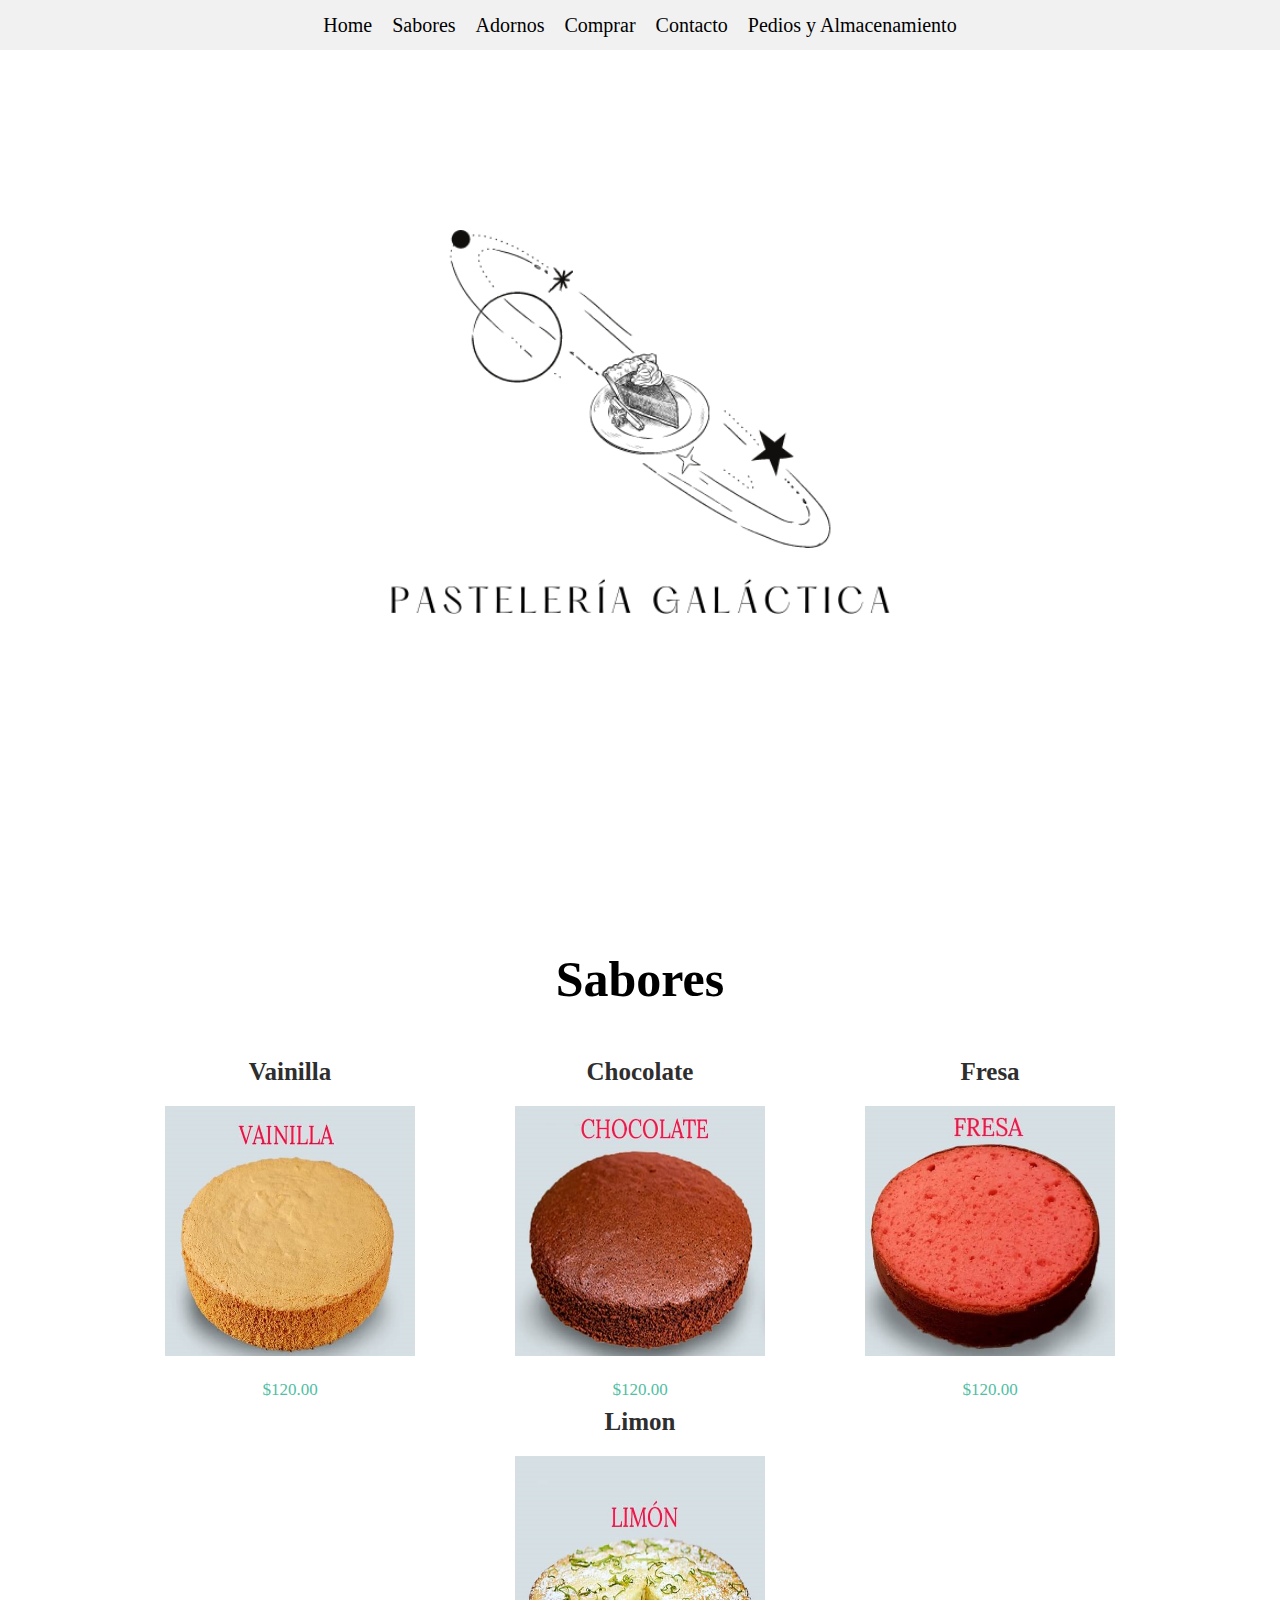
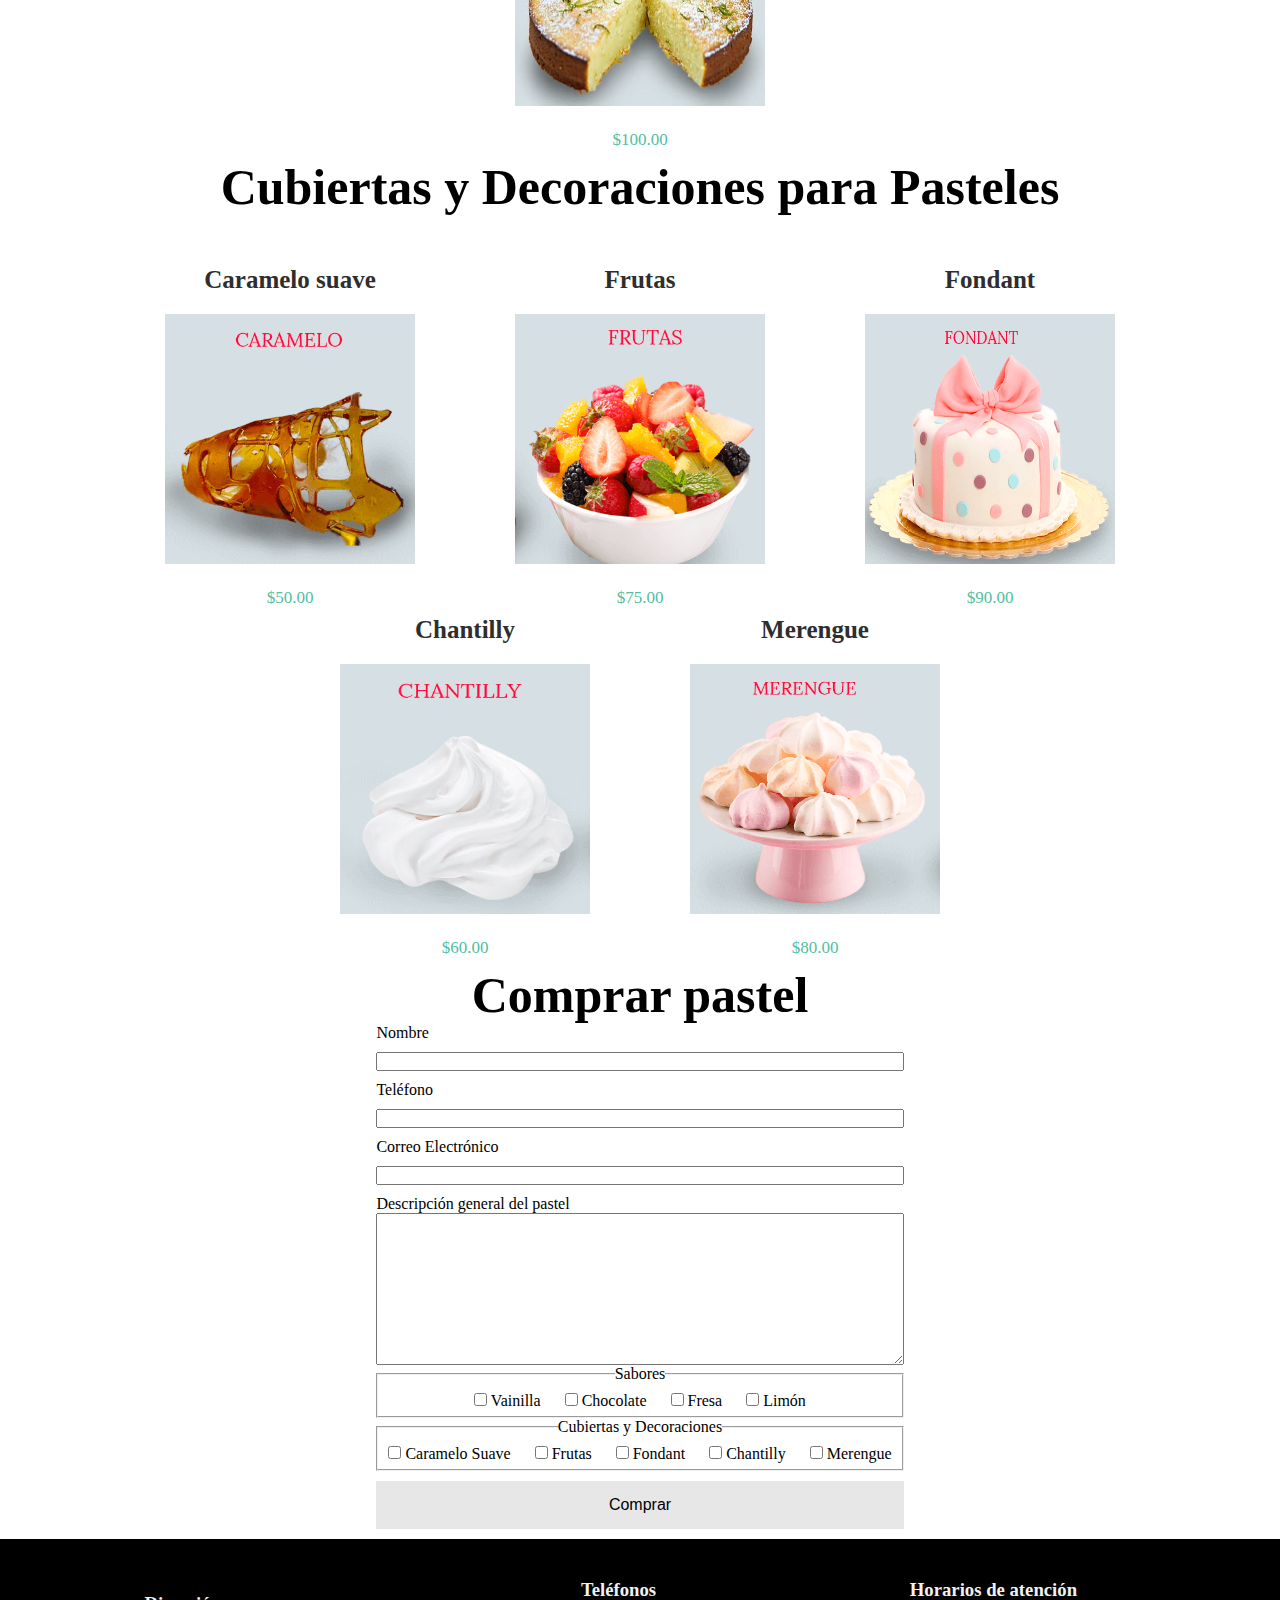
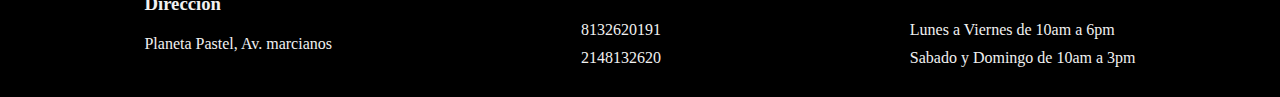
==== index.html @ 3a374e3c "Pastelería" ====
<!DOCTYPE html>
<html lang="en">
  <head>
    <meta charset="UTF-8" />
    <meta http-equiv="X-UA-Compatible" content="IE=edge" />
    <meta name="viewport" content="width=device-width, initial-scale=1.0" />
    <title>Patelería Galáctica</title>

    <link rel="stylesheet" href="style.css" />
  </head>
  <body>
    <div class="menu" id="menu">
      <img src="./imagenes/menu.png" alt="" class="icon-menu" />
    </div>
    <header class="header">
      <div>
        <nav class="navbar" id="navbar">
          <a class="btn-menu" href="#">Home</a>
          <a class="btn-menu" href="#sabores">Sabores</a>
          <a class="btn-menu" href="#decoraciones">Adornos</a>
          <a class="btn-menu" href="#comprar">Comprar</a>
          <a class="btn-menu" href="#contacto">Contacto</a>
          <a href="./datos.html">Pedios y Almacenamiento</a>
        </nav>
      </div>
      <div class="imagenes">
        <img
          src="./imagenes/Pastelería Galáctica.png"
          alt="logo"
          class="img-logo"
        />
      </div>
    </header>

    <main>
      <div id="sabores"></div>
      <div class="sabores">
        <h2>Sabores</h2>
        <section>
          <article>
            <h3>Vainilla</h3>
            <img src="./imagenes/vainilla.png" alt="Bizcocho de vainilla" />
            <p>$120.00</p>
          </article>
          <article>
            <h3>Chocolate</h3>
            <img src="./imagenes/chocolate.png" alt="Bizcocho de chocolate" />
            <p>$120.00</p>
          </article>
          <article>
            <h3>Fresa</h3>
            <img src="./imagenes/fresa.png" alt="Bizcocho de fresa" />
            <p>$120.00</p>
          </article>
          <article>
            <h3>Limon</h3>
            <img src="./imagenes/limon.png" alt="Bizcocho de limón" />
            <p>$100.00</p>
          </article>
        </section>
      </div>

      <div id="decoraciones"></div>
      <div class="decoraciones">
        <h2>Cubiertas y Decoraciones para Pasteles</h2>
        <section>
          <article>
            <h3>Caramelo suave</h3>
            <img src="./imagenes/caramelo.png" alt="Caramelo suave" />
            <p>$50.00</p>
          </article>
          <article>
            <h3>Frutas</h3>
            <img src="./imagenes/frutas.png" alt="Frutas" />
            <p>$75.00</p>
          </article>
          <article>
            <h3>Fondant</h3>
            <img src="./imagenes/fondant.png" alt="Fondant" />
            <p>$90.00</p>
          </article>
          <article>
            <h3>Chantilly</h3>
            <img src="./imagenes/chantilly.png" alt="Chantilly" />
            <p>$60.00</p>
          </article>
          <article>
            <h3>Merengue</h3>
            <img src="./imagenes/merengue.png" alt="Merengue" />
            <p>$80.00</p>
          </article>
        </section>
      </div>

      <div id="comprar"></div>
      <div class="comprar">
        <h2>Comprar pastel</h2>
        <form action="" class="formulario" onclick="handlePedido()">
          <label for="name">Nombre</label>
          <input type="text" name="name" id="name" />
          <label for="tel">Teléfono</label>
          <input type="tel" name="tel" id="tel" />
          <label for="email">Correo Electrónico</label>
          <input type="email" name="email" id="email" />
          <label for="descripcion">Descripción general del pastel</label>
          <textarea
            name="descripcion"
            id="descripcion"
            cols="30"
            rows="10"
          ></textarea>
          <fieldset class="inputs-checkbox">
            <legend>Sabores</legend>
            <input type="checkbox" name="sabores" id="vainilla" />
            <label for="vainilla">Vainilla</label>
            <input type="checkbox" name="sabores" id="chocolate" />
            <label for="chocolate">Chocolate</label>
            <input type="checkbox" name="sabores" id="fresa" />
            <label for="fresa">Fresa</label>
            <input type="checkbox" name="sabores" id="limon" />
            <label for="limon">Limón</label>
          </fieldset>
          <fieldset class="inputs-checkbox">
            <legend>Cubiertas y Decoraciones</legend>
            <input type="checkbox" name="decoraciones" id="caramelo" />
            <label for="caramelo">Caramelo Suave</label>
            <input type="checkbox" name="decoraciones" id="frutas" />
            <label for="frutas">Frutas</label>
            <input type="checkbox" name="decoraciones" id="fondant" />
            <label for="fondant">Fondant</label>
            <input type="checkbox" name="decoraciones" id="chantilly" />
            <label for="chantilly">Chantilly</label>
            <input type="checkbox" name="decoraciones" id="merengue" />
            <label for="merengue">Merengue</label>
          </fieldset>
          <input type="submit" value="Comprar" class="btn-submit" />
        </form>
      </div>
    </main>

    <footer id="contacto">
      <div class="direccion">
        <h3>Dirección</h3>
        <p>Planeta Pastel, Av. marcianos</p>
      </div>
      <div class="telefonos">
        <h3>Teléfonos</h3>
        <p>8132620191</p>
        <p>2148132620</p>
      </div>
      <div class="atencion">
        <h3>Horarios de atención</h3>
        <p>Lunes a Viernes de 10am a 6pm</p>
        <p>Sabado y Domingo de 10am a 3pm</p>
      </div>
    </footer>

    <script src="script.js"></script>
  </body>
</html>
---- style.css ----
* {
    margin: 0;
    padding: 0;
    box-sizing: border-box;
    scroll-behavior: smooth;
}

header {
    height: 100vh;
}

h2 {
    text-align: center;
    font-size: 50px;
}

.navbar {
    display: flex;
    justify-content: center;
    align-items: center;
    position: fixed;
    top: 0;
    overflow: hidden;
    height: 50px;
    background-color: #f1f1f1;
    width: 100%;
    z-index: 100;
}

.navbar a {
    margin: 0 10px;
    text-decoration: none;
    color: black;
    font-size: 20px;
}

.imagenes {
    height: 100vh;
    display: flex;
    justify-content: center;
    align-items: center;
}

.img-logo {
    width: 550px;
}

main {
    width: 100%;
    height: 100%;
}

section {
    display: flex;
    justify-content: center;
    align-items: center;
    flex-wrap: wrap;
}

section article {
    width: 250px;
    height: 250px;
    margin: 50px;
    text-align: center;
}

section article h3 {
    font-size: 25px;
    color: #2e2e2e;
}

section article p {
    font-size: 17px;
    color: #52bea4;
}

section article img {
    width: 250px;
    height: 250px;
    margin: 20px 0;
}

#sabores,
#decoraciones,
#comprar,
#cantidad,
#pedidos {
    width: 100%;
    height: 50px;
}

.comprar {
    width: 100%;
    display: flex;
    flex-direction: column;
    justify-content: center;
    align-items: center;
    padding: 0 20px;
}

.formulario {
    display: flex;
    flex-direction: column;
}

.formulario input {
    margin: 10px 0;
}

.inputs-checkbox {
    text-align: center;
}

.inputs-checkbox label {
    text-align: center;
    margin-right: 10px;
}

.inputs-checkbox input {
    text-align: center;
    margin-left: 10px;
}

.btn-submit {
    background-color: #e7e7e7;
    color: black;
    border: none;
    padding: 15px 32px;
    text-align: center;
    text-decoration: none;
    display: inline-block;
    font-size: 16px;
    cursor: pointer;
}

#contacto {
    height: 100%;
    padding: 20px;
    background-color: #000;
    color: #f1f1f1;
    display: flex;
    justify-content: space-around;
    align-items: center;
    flex-wrap: wrap;
}

#contacto div h3 {
    margin: 20px 0;
}

#contacto div p {
    margin: 10px 0;
}

.icon-menu {
    display: none;
    position: fixed;
    margin-top: 10px;
    margin-right: 10px;
    width: 25px;
    top: 0;
    right: 0;
    z-index: 1000;
}

.navbar.active {
    display: flex;
}

.pedidos, .cantidad-sabores, .cantidad-adornos {
    margin-bottom: 100px;
}

.pedidos article, .cantidad-sabores article, .cantidad-adornos article {
    margin: 75px;
}

@media (max-width: 1024px) {
    .img-logo {
        width: 435px;
    }
}

@media (max-width: 600px) {
    .navbar {
        display: none;
        flex-direction: column;
        height: 100%;
    }

    .navbar a {
        margin: 5px 0;
    }

    .icon-menu {
        display: flex;
    }
}
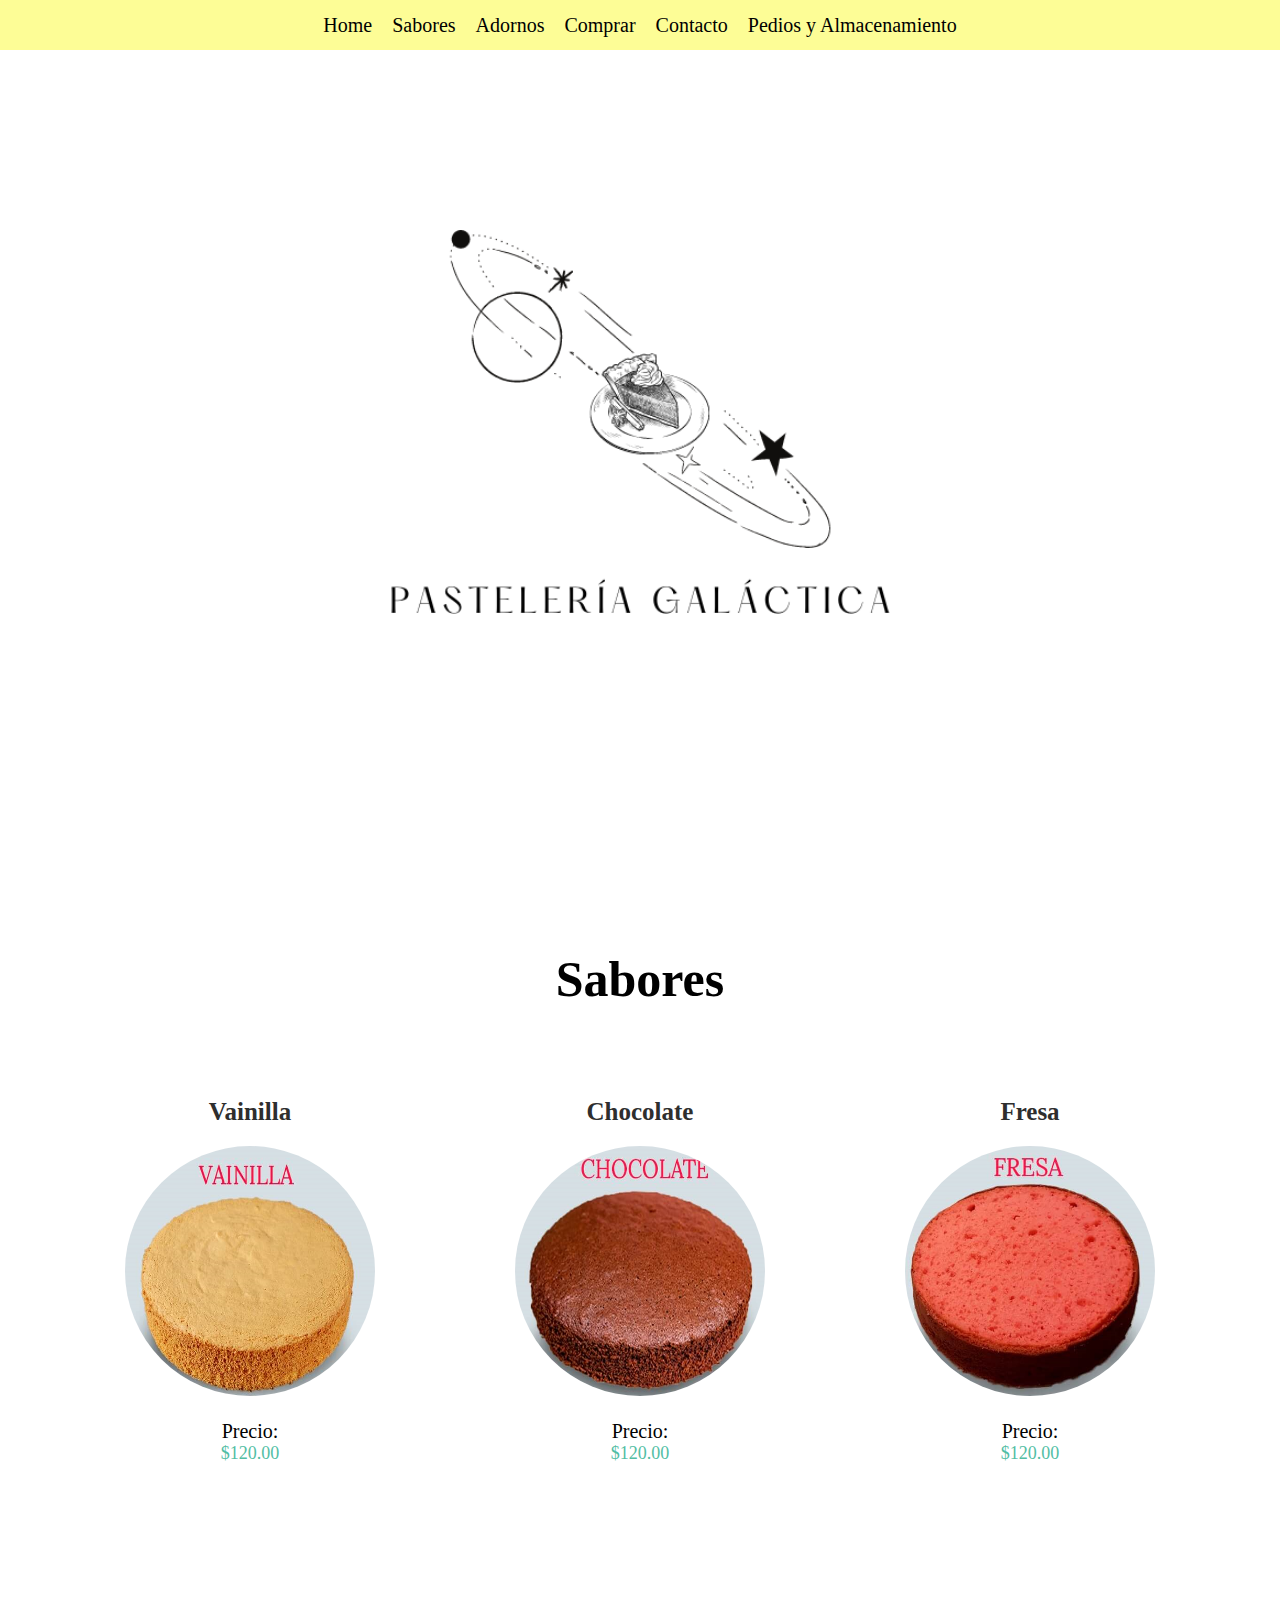
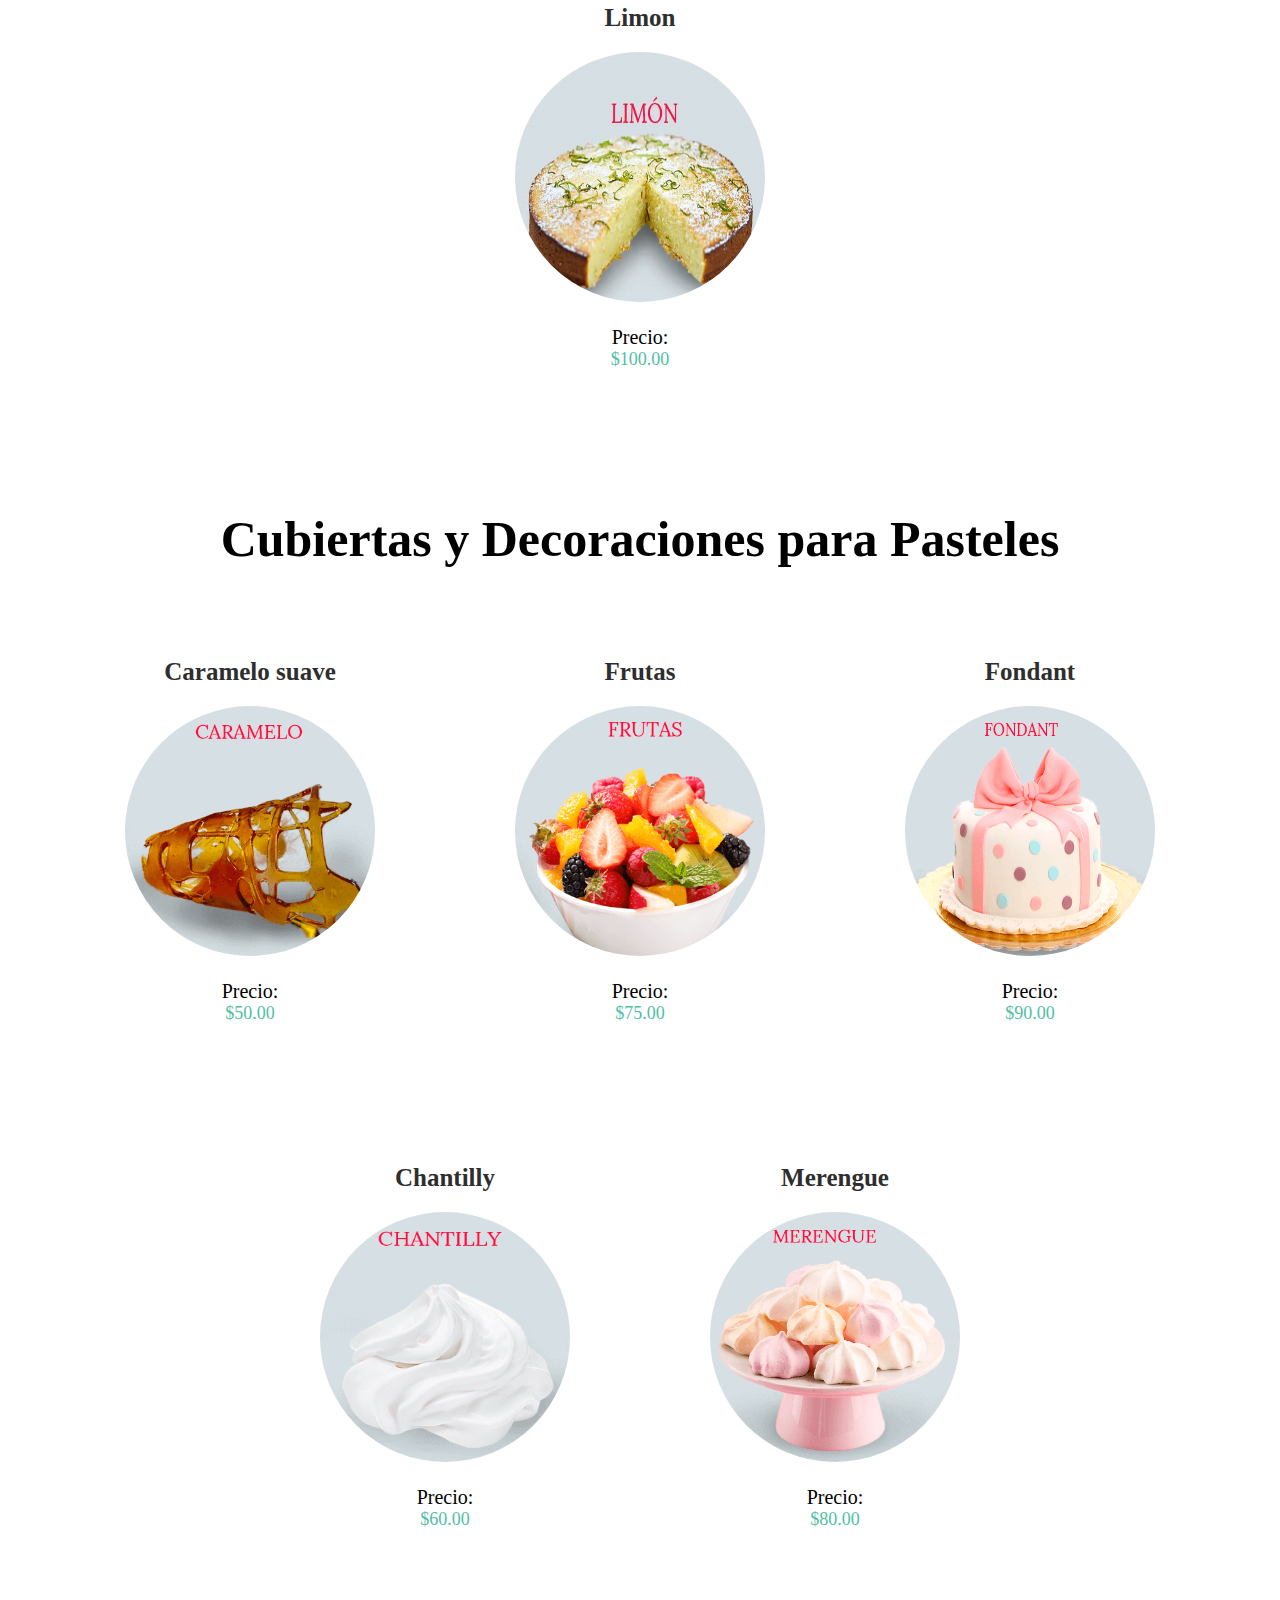
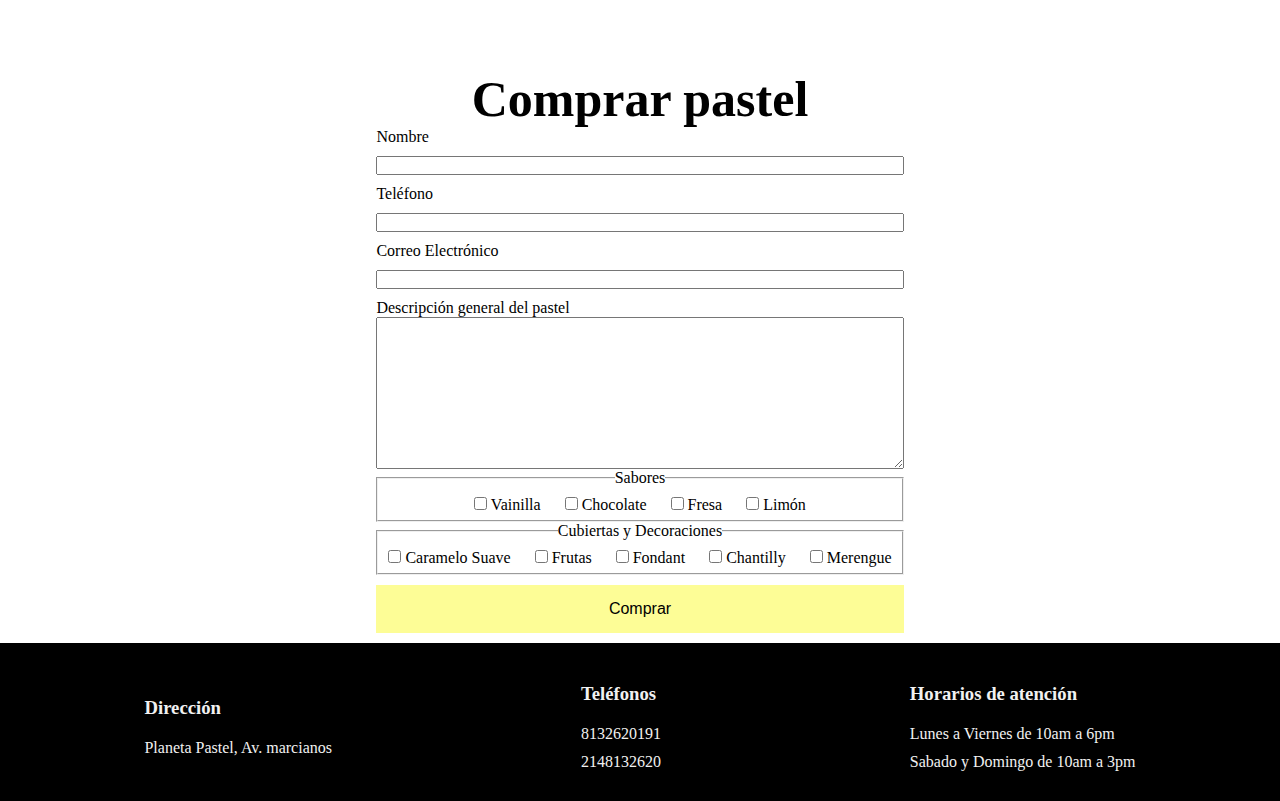
==== commit 49ab660e: "Actualización" ====
--- a/index.html
+++ b/index.html
@@ -40,22 +40,34 @@
           <article>
             <h3>Vainilla</h3>
             <img src="./imagenes/vainilla.png" alt="Bizcocho de vainilla" />
-            <p>$120.00</p>
+            <div>
+              <label class="cantidades">Precio: </label>
+              <p>$120.00</p>
+            </div>
           </article>
           <article>
             <h3>Chocolate</h3>
             <img src="./imagenes/chocolate.png" alt="Bizcocho de chocolate" />
-            <p>$120.00</p>
+            <div>
+              <label class="cantidades">Precio: </label>
+              <p>$120.00</p>
+            </div>
           </article>
           <article>
             <h3>Fresa</h3>
             <img src="./imagenes/fresa.png" alt="Bizcocho de fresa" />
-            <p>$120.00</p>
+            <div>
+              <label class="cantidades">Precio: </label>
+              <p>$120.00</p>
+            </div>
           </article>
           <article>
             <h3>Limon</h3>
             <img src="./imagenes/limon.png" alt="Bizcocho de limón" />
-            <p>$100.00</p>
+            <div>
+              <label class="cantidades">Precio: </label>
+              <p>$100.00</p>
+            </div>
           </article>
         </section>
       </div>
@@ -67,27 +79,42 @@
           <article>
             <h3>Caramelo suave</h3>
             <img src="./imagenes/caramelo.png" alt="Caramelo suave" />
-            <p>$50.00</p>
+            <div>
+              <label class="cantidades">Precio: </label>
+              <p>$50.00</p>
+            </div>
           </article>
           <article>
             <h3>Frutas</h3>
             <img src="./imagenes/frutas.png" alt="Frutas" />
-            <p>$75.00</p>
+            <div>
+              <label class="cantidades">Precio: </label>
+              <p>$75.00</p>
+            </div>
           </article>
           <article>
             <h3>Fondant</h3>
             <img src="./imagenes/fondant.png" alt="Fondant" />
-            <p>$90.00</p>
+            <div>
+              <label class="cantidades">Precio: </label>
+              <p>$90.00</p>
+            </div>
           </article>
           <article>
             <h3>Chantilly</h3>
             <img src="./imagenes/chantilly.png" alt="Chantilly" />
-            <p>$60.00</p>
+            <div>
+              <label class="cantidades">Precio: </label>
+              <p>$60.00</p>
+            </div>
           </article>
           <article>
             <h3>Merengue</h3>
             <img src="./imagenes/merengue.png" alt="Merengue" />
-            <p>$80.00</p>
+            <div>
+              <label class="cantidades">Precio: </label>
+              <p>$80.00</p>
+            </div>
           </article>
         </section>
       </div>
@@ -95,7 +122,7 @@
       <div id="comprar"></div>
       <div class="comprar">
         <h2>Comprar pastel</h2>
-        <form action="" class="formulario" onclick="handlePedido()">
+        <form action="" class="formulario" onsubmit="handlePedido(event)">
           <label for="name">Nombre</label>
           <input type="text" name="name" id="name" />
           <label for="tel">Teléfono</label>
@@ -111,26 +138,26 @@
           ></textarea>
           <fieldset class="inputs-checkbox">
             <legend>Sabores</legend>
-            <input type="checkbox" name="sabores" id="vainilla" />
+            <input type="checkbox" name="sabores" value="vainilla" id="vainilla" />
             <label for="vainilla">Vainilla</label>
-            <input type="checkbox" name="sabores" id="chocolate" />
+            <input type="checkbox" name="sabores" value="chocolate" id="chocolate" />
             <label for="chocolate">Chocolate</label>
-            <input type="checkbox" name="sabores" id="fresa" />
+            <input type="checkbox" name="sabores" value="fresa" id="fresa" />
             <label for="fresa">Fresa</label>
-            <input type="checkbox" name="sabores" id="limon" />
+            <input type="checkbox" name="sabores" value="limon" id="limon" />
             <label for="limon">Limón</label>
           </fieldset>
           <fieldset class="inputs-checkbox">
             <legend>Cubiertas y Decoraciones</legend>
-            <input type="checkbox" name="decoraciones" id="caramelo" />
+            <input type="checkbox" name="decoraciones" value="caramelo" id="caramelo" />
             <label for="caramelo">Caramelo Suave</label>
-            <input type="checkbox" name="decoraciones" id="frutas" />
+            <input type="checkbox" name="decoraciones" value="frutas" id="frutas" />
             <label for="frutas">Frutas</label>
-            <input type="checkbox" name="decoraciones" id="fondant" />
+            <input type="checkbox" name="decoraciones" value="fondant" id="fondant" />
             <label for="fondant">Fondant</label>
-            <input type="checkbox" name="decoraciones" id="chantilly" />
+            <input type="checkbox" name="decoraciones" value="chantilly" id="chantilly" />
             <label for="chantilly">Chantilly</label>
-            <input type="checkbox" name="decoraciones" id="merengue" />
+            <input type="checkbox" name="decoraciones" value="merengue" id="merengue" />
             <label for="merengue">Merengue</label>
           </fieldset>
           <input type="submit" value="Comprar" class="btn-submit" />
--- a/style.css
+++ b/style.css
@@ -22,7 +22,7 @@
     top: 0;
     overflow: hidden;
     height: 50px;
-    background-color: #f1f1f1;
+    background-color: #fdfd96;
     width: 100%;
     z-index: 100;
 }
@@ -55,12 +55,11 @@
     justify-content: center;
     align-items: center;
     flex-wrap: wrap;
+    margin: 20px 0;
 }
 
 section article {
-    width: 250px;
-    height: 250px;
-    margin: 50px;
+    margin: 70px;
     text-align: center;
 }
 
@@ -70,14 +69,34 @@
 }
 
 section article p {
-    font-size: 17px;
+    font-size: 18px;
     color: #52bea4;
+}
+
+.cantidades {
+    font-weight: lighter;
+    font-size: 20px;
 }
 
 section article img {
     width: 250px;
     height: 250px;
     margin: 20px 0;
+    border-radius: 50%;
+}
+
+.sabores-adornos {
+    display: flex;
+}
+
+.sabores-adornos article div {
+    align-items: center;
+    display: flex;
+}
+
+.img {
+    width: 50px;
+    height: 50px;
 }
 
 #sabores,
@@ -122,7 +141,7 @@
 }
 
 .btn-submit {
-    background-color: #e7e7e7;
+    background-color: #fdfd96;
     color: black;
     border: none;
     padding: 15px 32px;
@@ -188,6 +207,10 @@
         height: 100%;
     }
 
+    .sabores-adornos {
+        flex-wrap: wrap;
+    }
+
     .navbar a {
         margin: 5px 0;
     }
